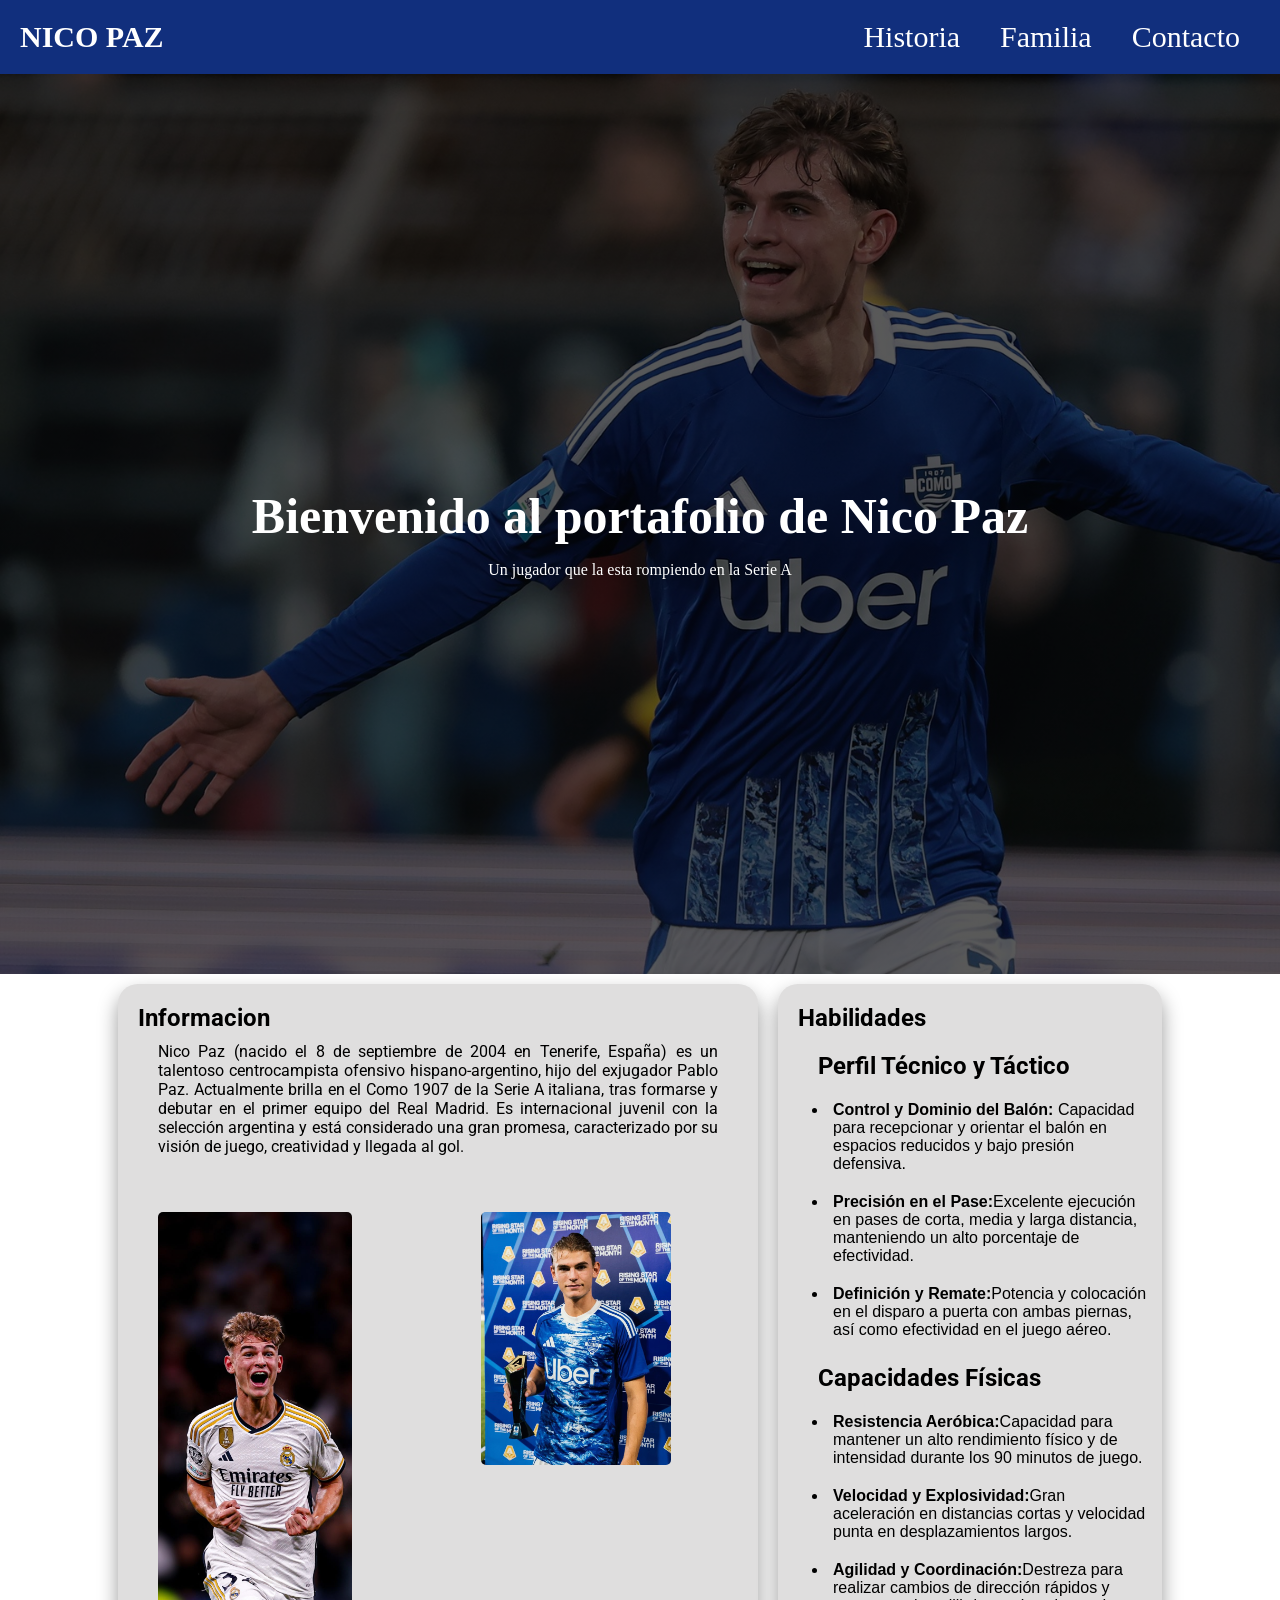
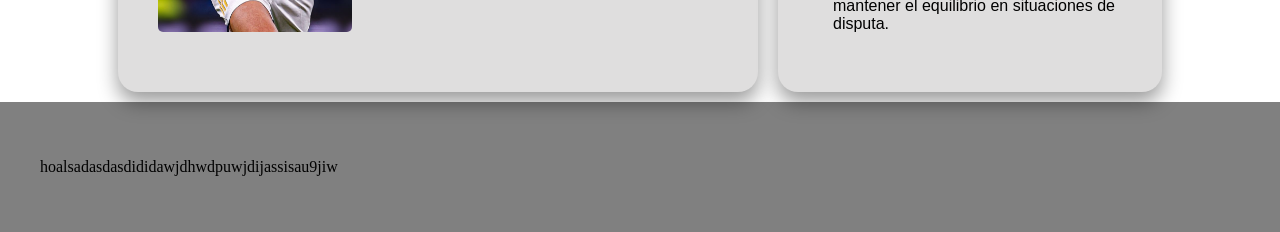
==== index.html @ 0abc28a2 "Repositorio" ====
<!DOCTYPE html>
<head>
    <meta charset="UTF-8">
    <!-- <meta name="color-scheme" content="dark light"> -->
    
    <title>Portafolio</title>
    <link rel="stylesheet" href="css/style.css">
    <link href="https://fonts.googleapis.com/css2?family=Roboto&display=swap" rel="stylesheet">

</head>
<body>
    <header class="encabezado"> 
            <div class="logo">NICO PAZ</div>
            
            <nav class="botones">
            <a  href="#">Historia</a>
            <a  href="#">Familia </a>
            <a  href="#">Contacto </a>
            </nav>
        
    </header>
    <div class="inicio">

        <div class="inicio-content">
        <h1>Bienvenido al portafolio de Nico Paz</h1>
        <p>Un jugador que la esta rompiendo en la Serie A</p>
        </div>

    </div>
    
    <section class="info">
        <div class="seccion1">
            
            <h1>Informacion</h1>
            <p>Nico Paz (nacido el 8 de septiembre de 2004 en Tenerife, España) es un talentoso centrocampista ofensivo hispano-argentino, hijo del exjugador Pablo Paz. Actualmente brilla en el Como 1907 de la Serie A italiana, tras formarse y debutar en el primer equipo del Real Madrid. Es internacional juvenil con la selección argentina y está considerado una gran promesa, caracterizado por su visión de juego, creatividad y llegada al gol.</p>
            <div class="div-img">
                <div class="marco-img">
                    <img class="imagen1" src="Imagenes/Nico Paz - Real.jpg" alt="Nico Paz Real">
                </div>

                <div class="marco-img">
                    <img class="imagen1" src="Imagenes/Nico Paz - Como.jpg" alt="Nico Paz Como">
                </div>
            </div>
            <p>  </p>
        </div>



        <div class="seccion2">
            <h1>Habilidades</h1>
            <h2>Perfil Técnico y Táctico</h2>
            <ul>
                <li><strong>Control y Dominio del Balón: </strong>Capacidad para recepcionar y orientar el balón en espacios reducidos y bajo presión defensiva.</li>
                <li><strong>Precisión en el Pase:</strong>Excelente ejecución en pases de corta, media y larga distancia, manteniendo un alto porcentaje de efectividad.</li>
                <li><strong>Definición y Remate:</strong>Potencia y colocación en el disparo a puerta con ambas piernas, así como efectividad en el juego aéreo.</li>
            </ul>
            <h2>Capacidades Físicas</h2>
            <ul>
                <li><strong>Resistencia Aeróbica:</strong>Capacidad para mantener un alto rendimiento físico y de intensidad durante los 90 minutos de juego.</li>
                <li><strong>Velocidad y Explosividad:</strong>Gran aceleración en distancias cortas y velocidad punta en desplazamientos largos.</li>
                <li><strong>Agilidad y Coordinación:</strong>Destreza para realizar cambios de dirección rápidos y mantener el equilibrio en situaciones de disputa.</li>
            </ul>

        </div>



    </section>



<Footer>
    <p>hoalsadasdasdididawjdhwdpuwjdijassisau9jiw</p>
</Footer>
</body>
---- css/style.css ----
body{
    margin: 0px;
}

footer{
    background-color: gray;
    
    padding: 40px;
}

.encabezado{
    background-color: #112F7D ;
    display: flex;
    flex-direction: row;
    align-items: center;
    justify-content: space-between; 
    padding: 20px;

}

.botones{
    display: flex;
    align-items: center;
    gap: 40px; 
    font-size: 30px;
    margin-right: 20px;
    font-family: "Lucida Bright", "Bitstream Charter", serif;
    
}

.botones a{
    color: #ffffff;
    text-decoration: none;
}
.logo{
    font-weight: bold; 
    color: white;
    font-size: 30px;

}


.inicio {
  
  background-image: linear-gradient(rgba(0, 0, 0, 0.65), rgba(0, 0, 0, 0.65)), url('../Imagenes/nico paz.jpg');
  background-repeat: no-repeat;
  background-size: cover;
  height: 100vh;
  display: flex;
  justify-content: center;
  align-items: center;
  text-align: center;
  color: white;
}

.inicio-content h1 {
    color: #ffffff;
    font-size: 50px;
    margin-bottom: 10px;
    font-family: "Copperplate", "Copperplate Gothic Light", serif;
}

.inicio-content p{
    font-family: "Copperplate", "Copperplate Gothic Light", serif;
}

.info{
    display: flex;
    justify-content: center;
    flex-direction: row;
    
}


.seccion1{
    background-color: #dfdede;
    margin: 10px;
    border-radius: 20px;
    width: 50%;
    box-shadow: #d0d0d0;
    box-shadow: 0px 10px 20px rgba(0, 0, 0, 0.4);

}

.seccion1 h1{
    font-family: 'Roboto', sans-serif;
    color: black;
    padding-left: 20px;
    margin-bottom: 10px;
}
.seccion1 p{
    font-family: 'Roboto', sans-serif;
    color: black;
    text-align: justify;
    margin-top: 0px;
    padding-left: 40px;
    padding-right: 40px;
}

.seccion2{
    background-color: #dfdede;
    margin: 10px;
    border-radius: 20px;
    width: 30%;
    box-shadow: #d0d0d0;
    box-shadow: 0px 10px 20px rgba(0, 0, 0, 0.4);
}

.seccion2 h1{
    font-family: 'Roboto', sans-serif;
    color: black;
    padding-left: 20px;
    margin-bottom: 10px;
}

.seccion2 h2{
    font-family: 'Roboto', sans-serif;
    color: black;
    padding-left: 40px;
    margin-bottom: 5px;
}

.seccion2 p{
    font-family: 'Arimo', sans-serif;
    color: black;
    text-align: justify;
    margin-top: 0px;
    padding-left: 40px;
    padding-right: 40px;
}

.seccion2 li{
    font-family: 'Arimo', sans-serif;
    color: black;
    text-align: left;
    padding: 5px;
    margin: 10px;
}

.div-img{
    display: flex;
    flex-direction: row;
    justify-content:space-between;
    max-width: 800px;
}

.imagen1{
    flex: 1;
    margin: 40px;
    width: 60%;
    height: auto;
    border-radius: 5px;
    
}
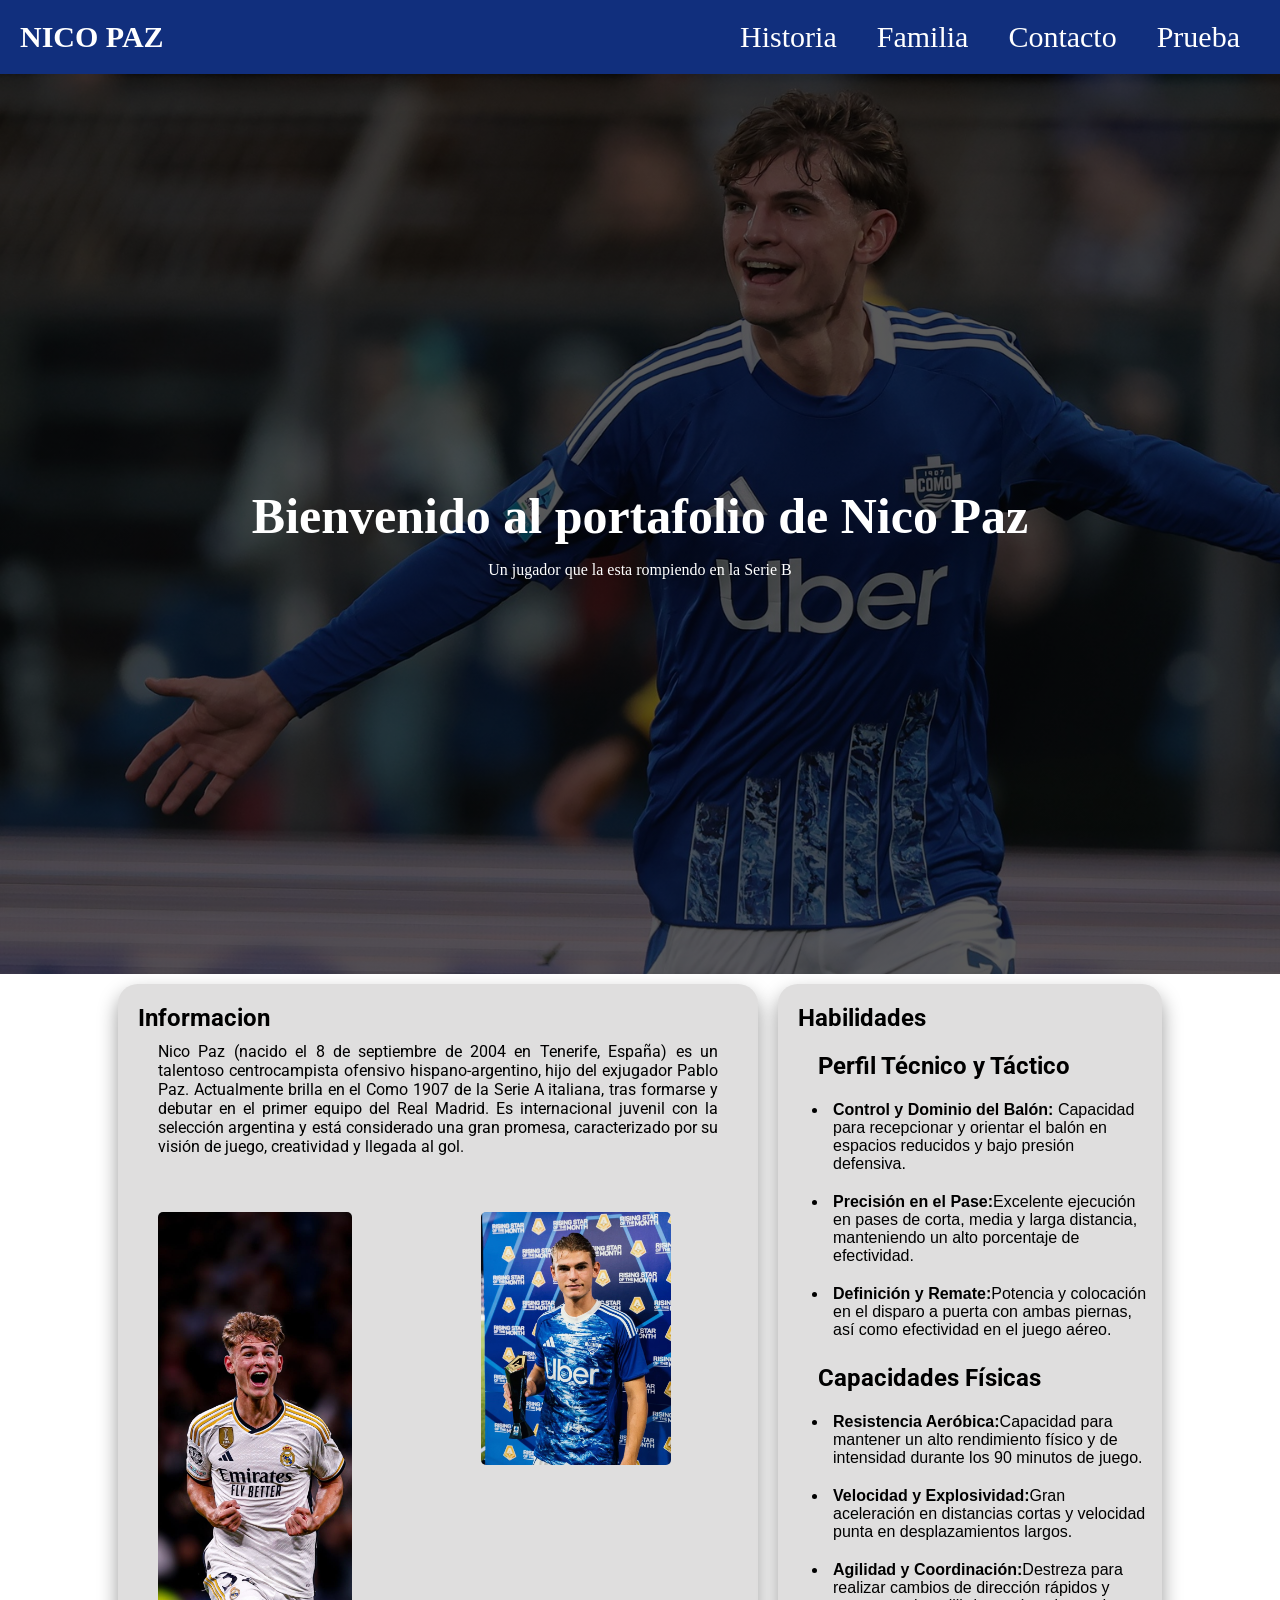
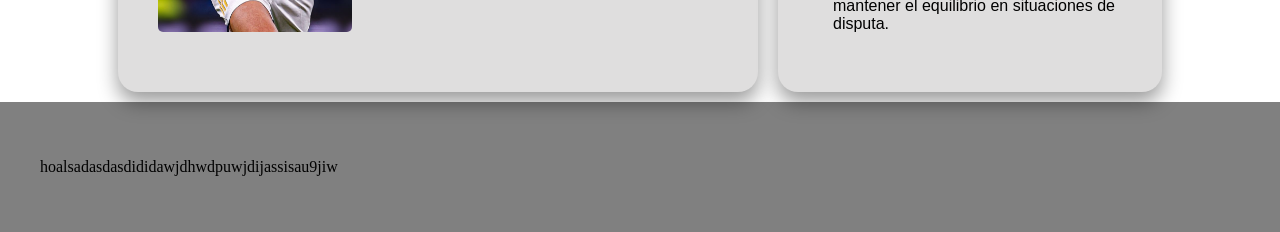
==== commit f61a0e50: "b" ====
--- a/index.html
+++ b/index.html
@@ -16,6 +16,7 @@
             <a  href="#">Historia</a>
             <a  href="#">Familia </a>
             <a  href="#">Contacto </a>
+            <a  href="#">Prueba </a>
             </nav>
         
     </header>
@@ -23,7 +24,7 @@
 
         <div class="inicio-content">
         <h1>Bienvenido al portafolio de Nico Paz</h1>
-        <p>Un jugador que la esta rompiendo en la Serie A</p>
+        <p>Un jugador que la esta rompiendo en la Serie B</p>
         </div>
 
     </div>
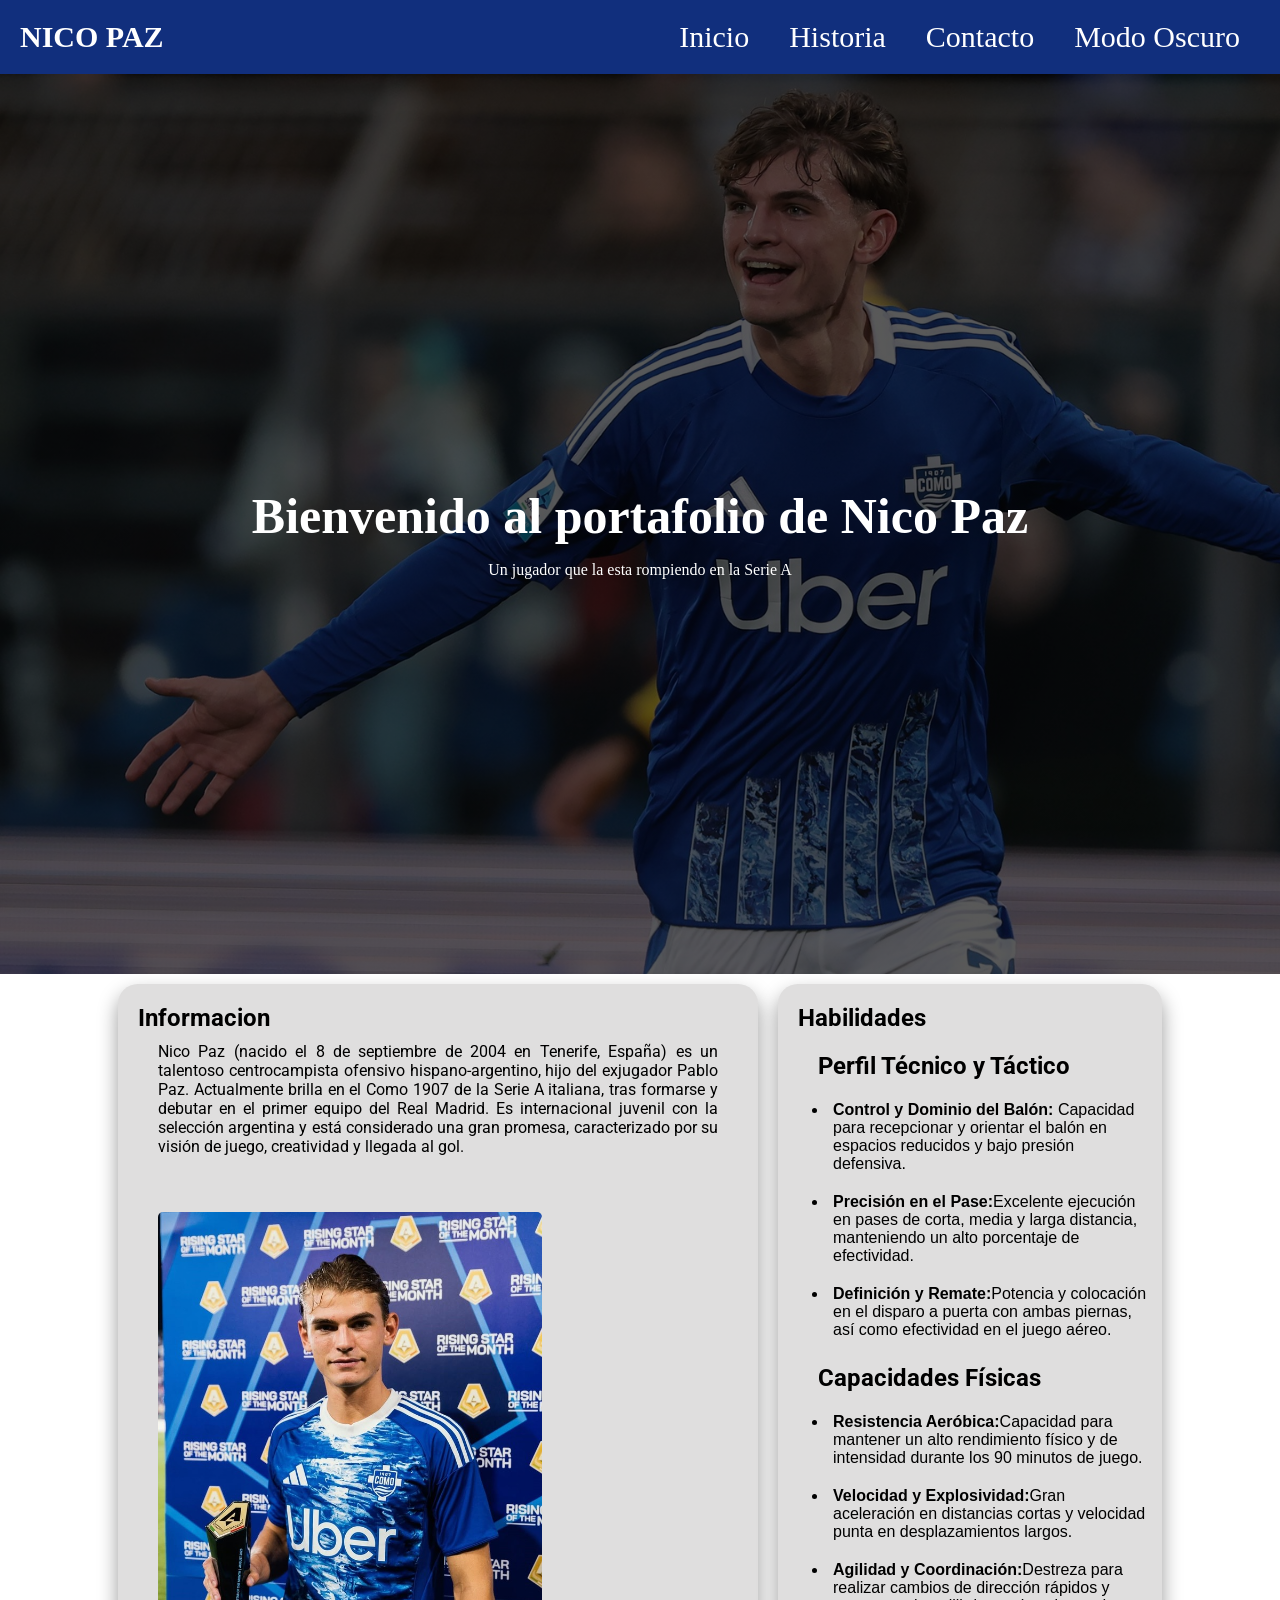
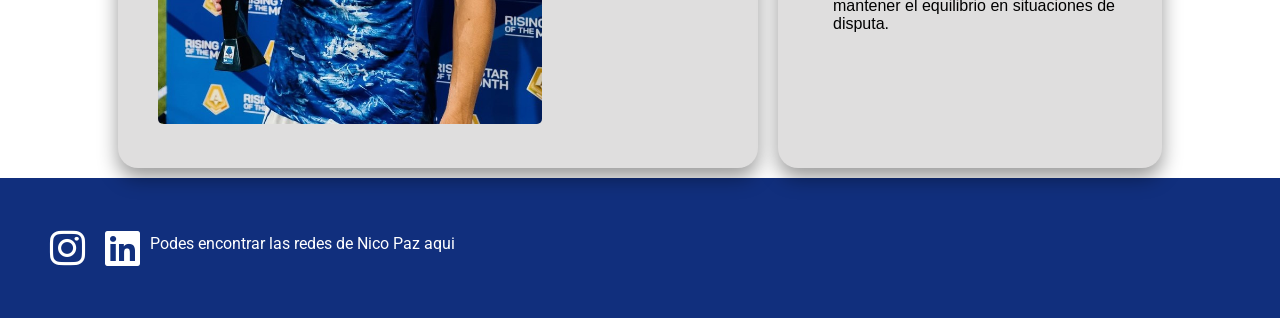
==== commit 272be2b1: "Finalizacion de colocacion de vinculos htmls" ====
--- a/index.html
+++ b/index.html
@@ -1,4 +1,5 @@
 <!DOCTYPE html>
+<html>
 <head>
     <meta charset="UTF-8">
     <!-- <meta name="color-scheme" content="dark light"> -->
@@ -6,6 +7,7 @@
     <title>Portafolio</title>
     <link rel="stylesheet" href="css/style.css">
     <link href="https://fonts.googleapis.com/css2?family=Roboto&display=swap" rel="stylesheet">
+    <link rel="stylesheet" href="https://cdnjs.cloudflare.com/ajax/libs/font-awesome/6.5.0/css/all.min.css">
 
 </head>
 <body>
@@ -13,10 +15,10 @@
             <div class="logo">NICO PAZ</div>
             
             <nav class="botones">
-            <a  href="#">Historia</a>
-            <a  href="#">Familia </a>
-            <a  href="#">Contacto </a>
-            <a  href="#">Prueba </a>
+            <a  href="index.html">Inicio</a>
+            <a  href="historia.html">Historia</a>
+            <a  href="contacto.html">Contacto </a>
+            <a  href="#">Modo Oscuro </a>
             </nav>
         
     </header>
@@ -24,7 +26,7 @@
 
         <div class="inicio-content">
         <h1>Bienvenido al portafolio de Nico Paz</h1>
-        <p>Un jugador que la esta rompiendo en la Serie B</p>
+        <p>Un jugador que la esta rompiendo en la Serie A</p>
         </div>
 
     </div>
@@ -34,16 +36,12 @@
             
             <h1>Informacion</h1>
             <p>Nico Paz (nacido el 8 de septiembre de 2004 en Tenerife, España) es un talentoso centrocampista ofensivo hispano-argentino, hijo del exjugador Pablo Paz. Actualmente brilla en el Como 1907 de la Serie A italiana, tras formarse y debutar en el primer equipo del Real Madrid. Es internacional juvenil con la selección argentina y está considerado una gran promesa, caracterizado por su visión de juego, creatividad y llegada al gol.</p>
-            <div class="div-img">
-                <div class="marco-img">
-                    <img class="imagen1" src="Imagenes/Nico Paz - Real.jpg" alt="Nico Paz Real">
-                </div>
-
+            
                 <div class="marco-img">
                     <img class="imagen1" src="Imagenes/Nico Paz - Como.jpg" alt="Nico Paz Como">
                 </div>
-            </div>
-            <p>  </p>
+            
+            
         </div>
 
 
@@ -71,7 +69,13 @@
 
 
 
-<Footer>
-    <p>hoalsadasdasdididawjdhwdpuwjdijassisau9jiw</p>
-</Footer>
-</body>+<footer>
+    <div class="contacto">
+        <a class = "fa-brands fa-instagram" href="https://instagram.com"></a>
+        <a class = "fa-brands fa-linkedin" href="https://github.com/NiquitoUTN"></a>
+        <p>Podes encontrar las redes de Nico Paz aqui</p>
+    </div>
+    
+</footer>
+</body>
+</html>
--- a/css/style.css
+++ b/css/style.css
@@ -4,11 +4,6 @@
     margin: 0px;
 }
 
-footer{
-    background-color: gray;
-    
-    padding: 40px;
-}
 
 .encabezado{
     background-color: #112F7D ;
@@ -17,6 +12,7 @@
     align-items: center;
     justify-content: space-between; 
     padding: 20px;
+    width: auto;
 
 }
 
@@ -84,6 +80,7 @@
 
 }
 
+
 .seccion1 h1{
     font-family: 'Roboto', sans-serif;
     color: black;
@@ -139,15 +136,11 @@
     margin: 10px;
 }
 
-.div-img{
-    display: flex;
-    flex-direction: row;
-    justify-content:space-between;
-    max-width: 800px;
-}
+
+
 
 .imagen1{
-    flex: 1;
+    
     margin: 40px;
     width: 60%;
     height: auto;
@@ -155,5 +148,25 @@
     
 }
 
+.contacto{
+    display: flex;
+    background-color: #112F7D;
+    padding: 40px;
+    width: auto;
+}
 
 
+.contacto p{
+    color: white;
+    font-family: 'Roboto', sans-serif;
+    
+}
+
+.contacto a {
+    text-decoration: none;
+    color: white;
+    height: 40px;
+    font-size: 40px;
+    padding: 10px;
+}
+
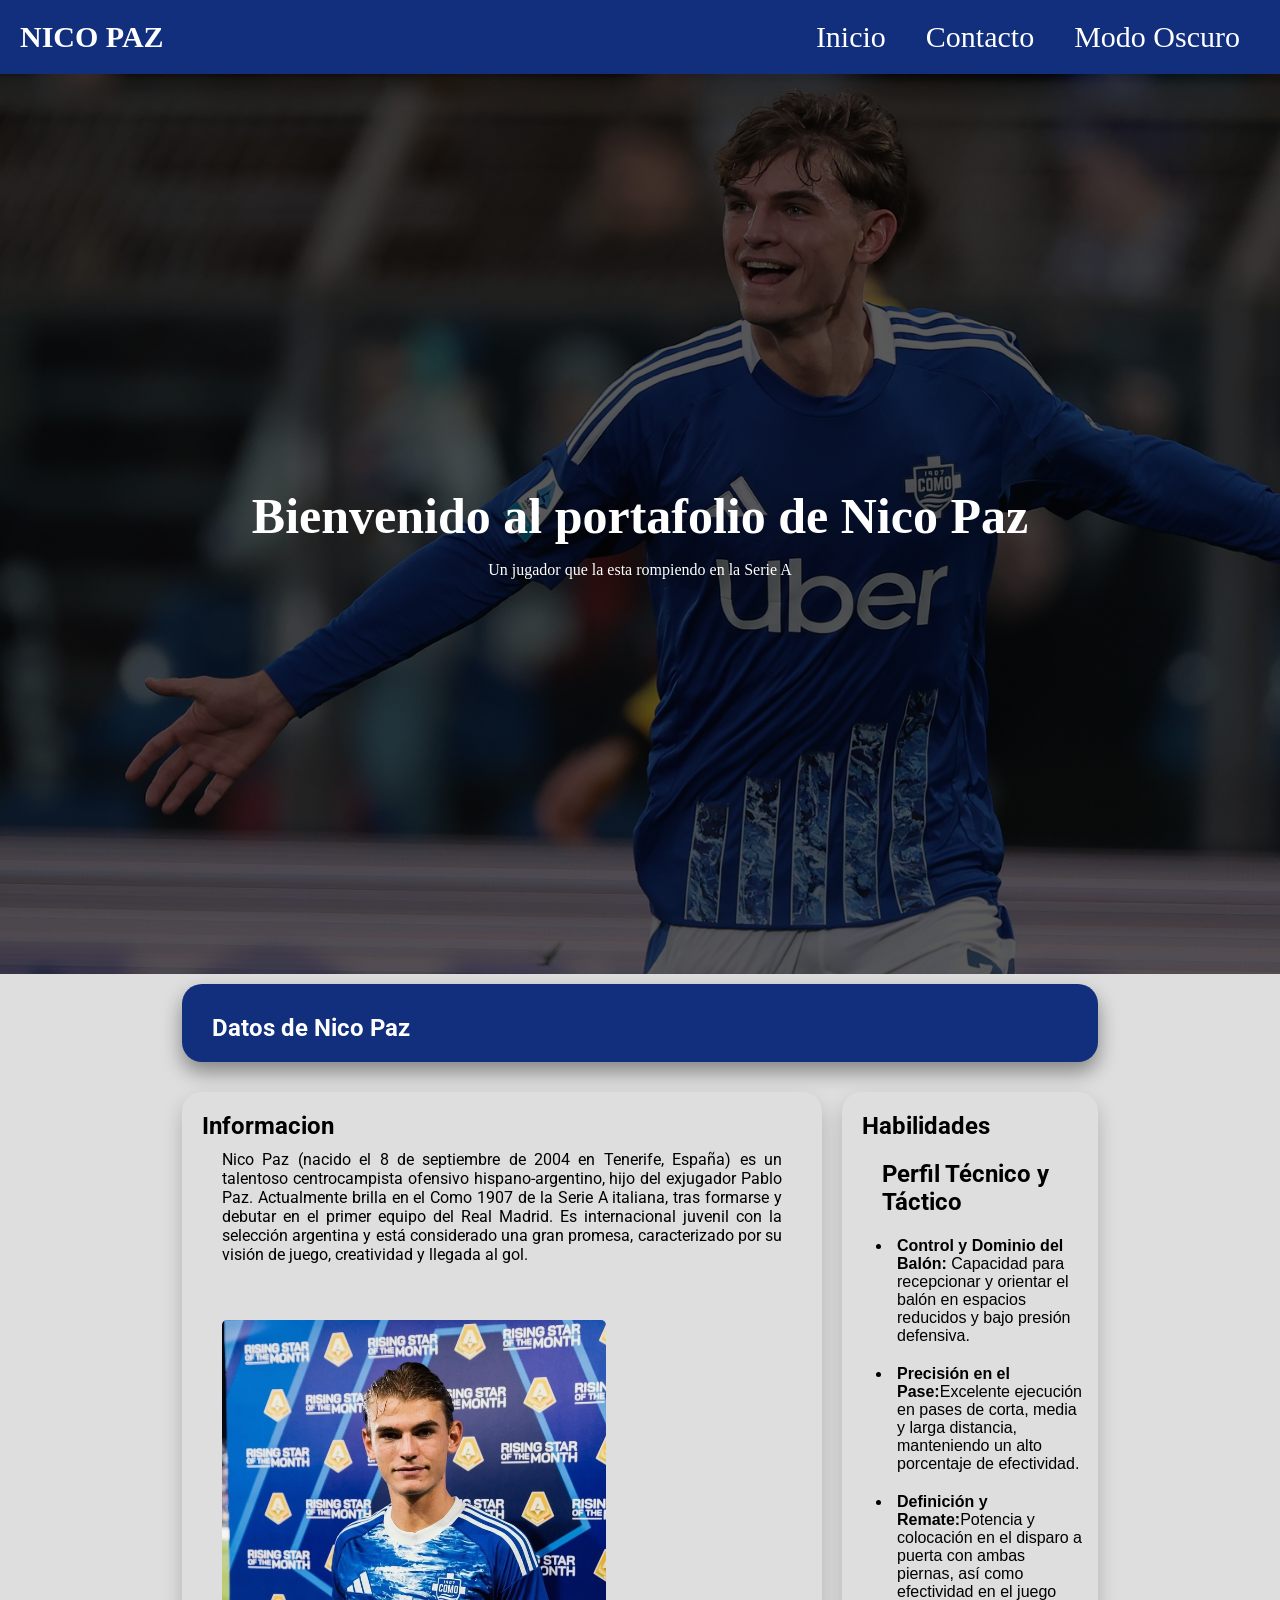
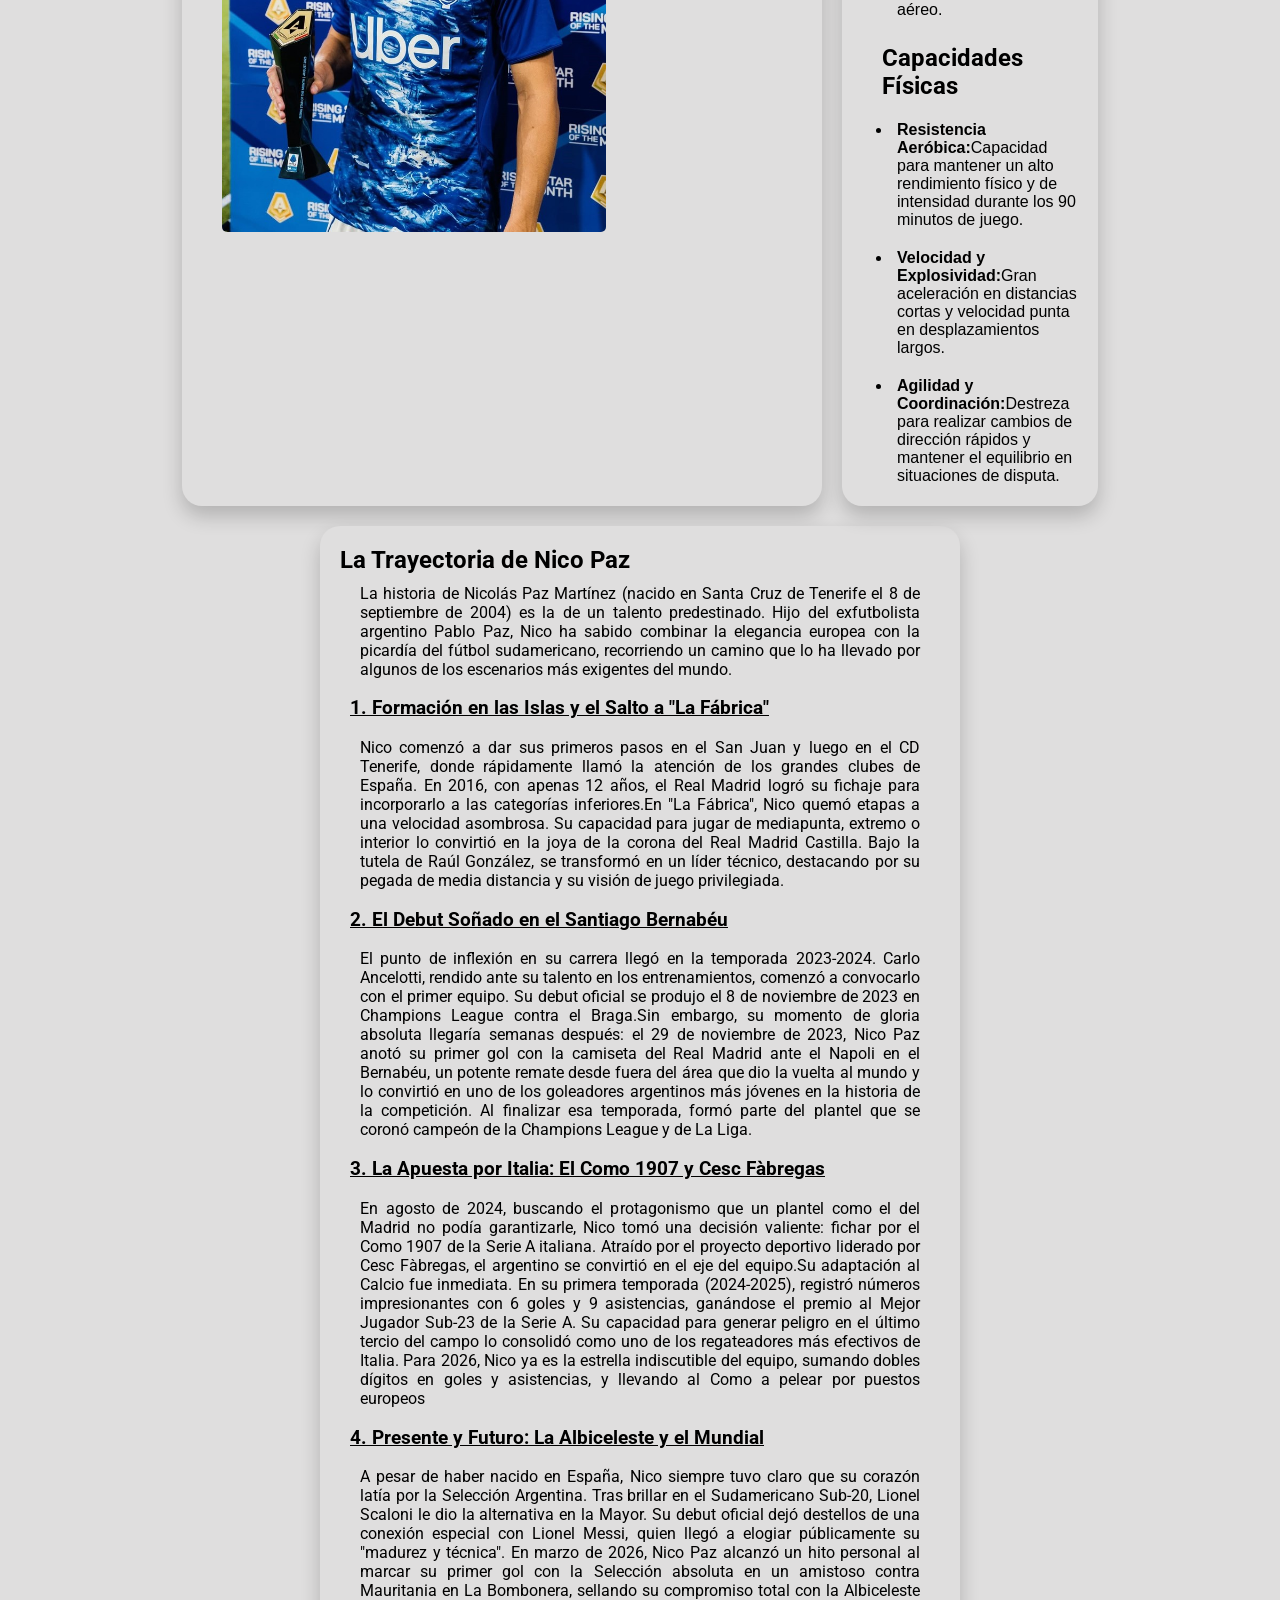
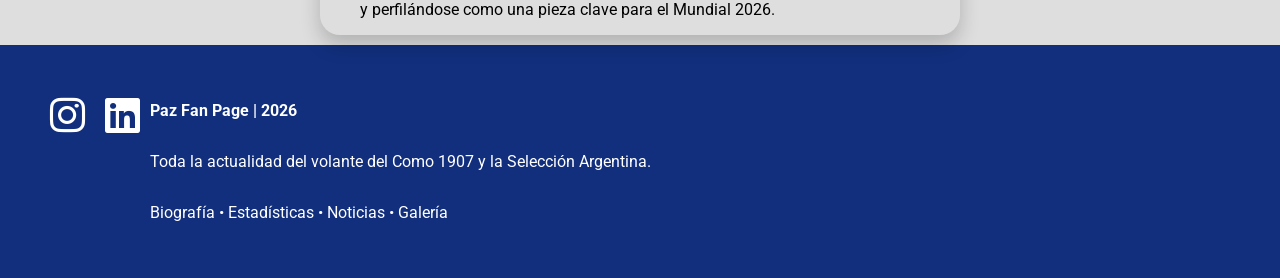
==== commit 87496471: "terminar index y stileLight" ====
--- a/index.html
+++ b/index.html
@@ -16,7 +16,6 @@
             
             <nav class="botones">
             <a  href="index.html">Inicio</a>
-            <a  href="historia.html">Historia</a>
             <a  href="contacto.html">Contacto </a>
             <a  href="#">Modo Oscuro </a>
             </nav>
@@ -31,41 +30,71 @@
 
     </div>
     
+    <article>
+        <div class="centro-titulo-info">
+        <div class="titulo-info">
+            <h1>Datos de Nico Paz</h1>
+
+        </div>
+        </div>
+    </article>
+
+
     <section class="info">
-        <div class="seccion1">
+        
+
             
-            <h1>Informacion</h1>
-            <p>Nico Paz (nacido el 8 de septiembre de 2004 en Tenerife, España) es un talentoso centrocampista ofensivo hispano-argentino, hijo del exjugador Pablo Paz. Actualmente brilla en el Como 1907 de la Serie A italiana, tras formarse y debutar en el primer equipo del Real Madrid. Es internacional juvenil con la selección argentina y está considerado una gran promesa, caracterizado por su visión de juego, creatividad y llegada al gol.</p>
-            
-                <div class="marco-img">
-                    <img class="imagen1" src="Imagenes/Nico Paz - Como.jpg" alt="Nico Paz Como">
+                <div class="seccion1">
+                    
+                    <h1>Informacion</h1>
+                    <p>Nico Paz (nacido el 8 de septiembre de 2004 en Tenerife, España) es un talentoso centrocampista ofensivo hispano-argentino, hijo del exjugador Pablo Paz. Actualmente brilla en el Como 1907 de la Serie A italiana, tras formarse y debutar en el primer equipo del Real Madrid. Es internacional juvenil con la selección argentina y está considerado una gran promesa, caracterizado por su visión de juego, creatividad y llegada al gol.</p>
+                    
+                        <div class="marco-img">
+                            <img class="imagen1" src="Imagenes/Nico Paz - Como.jpg" alt="Nico Paz Como">
+                        </div>
+                    
+                    
                 </div>
-            
-            
-        </div>
 
 
 
-        <div class="seccion2">
-            <h1>Habilidades</h1>
-            <h2>Perfil Técnico y Táctico</h2>
-            <ul>
-                <li><strong>Control y Dominio del Balón: </strong>Capacidad para recepcionar y orientar el balón en espacios reducidos y bajo presión defensiva.</li>
-                <li><strong>Precisión en el Pase:</strong>Excelente ejecución en pases de corta, media y larga distancia, manteniendo un alto porcentaje de efectividad.</li>
-                <li><strong>Definición y Remate:</strong>Potencia y colocación en el disparo a puerta con ambas piernas, así como efectividad en el juego aéreo.</li>
-            </ul>
-            <h2>Capacidades Físicas</h2>
-            <ul>
-                <li><strong>Resistencia Aeróbica:</strong>Capacidad para mantener un alto rendimiento físico y de intensidad durante los 90 minutos de juego.</li>
-                <li><strong>Velocidad y Explosividad:</strong>Gran aceleración en distancias cortas y velocidad punta en desplazamientos largos.</li>
-                <li><strong>Agilidad y Coordinación:</strong>Destreza para realizar cambios de dirección rápidos y mantener el equilibrio en situaciones de disputa.</li>
-            </ul>
+                <div class="seccion2">
+                    <h1>Habilidades</h1>
+                    <h2>Perfil Técnico y Táctico</h2>
+                    <ul>
+                        <li><strong>Control y Dominio del Balón: </strong>Capacidad para recepcionar y orientar el balón en espacios reducidos y bajo presión defensiva.</li>
+                        <li><strong>Precisión en el Pase:</strong>Excelente ejecución en pases de corta, media y larga distancia, manteniendo un alto porcentaje de efectividad.</li>
+                        <li><strong>Definición y Remate:</strong>Potencia y colocación en el disparo a puerta con ambas piernas, así como efectividad en el juego aéreo.</li>
+                    </ul>
+                    <h2>Capacidades Físicas</h2>
+                    <ul>
+                        <li><strong>Resistencia Aeróbica:</strong>Capacidad para mantener un alto rendimiento físico y de intensidad durante los 90 minutos de juego.</li>
+                        <li><strong>Velocidad y Explosividad:</strong>Gran aceleración en distancias cortas y velocidad punta en desplazamientos largos.</li>
+                        <li><strong>Agilidad y Coordinación:</strong>Destreza para realizar cambios de dirección rápidos y mantener el equilibrio en situaciones de disputa.</li>
+                    </ul>
 
-        </div>
-
+                </div>
 
 
     </section>
+            <section class="info">
+                    <div class="seccion1">
+            
+                    <h1>La Trayectoria de Nico Paz</h1>
+                    <p>La historia de Nicolás Paz Martínez (nacido en Santa Cruz de Tenerife el 8 de septiembre de 2004) es la de un talento predestinado. Hijo del exfutbolista argentino Pablo Paz, Nico ha sabido combinar la elegancia europea con la picardía del fútbol sudamericano, recorriendo un camino que lo ha llevado por algunos de los escenarios más exigentes del mundo.</p>
+                    <h3>1. Formación en las Islas y el Salto a "La Fábrica"</h3>
+                    <p>Nico comenzó a dar sus primeros pasos en el San Juan y luego en el CD Tenerife, donde rápidamente llamó la atención de los grandes clubes de España. En 2016, con apenas 12 años, el Real Madrid logró su fichaje para incorporarlo a las categorías inferiores.En "La Fábrica", Nico quemó etapas a una velocidad asombrosa. Su capacidad para jugar de mediapunta, extremo o interior lo convirtió en la joya de la corona del Real Madrid Castilla. Bajo la tutela de Raúl González, se transformó en un líder técnico, destacando por su pegada de media distancia y su visión de juego privilegiada.</p>
+                    <h3>2. El Debut Soñado en el Santiago Bernabéu</h3>
+                    <P>El punto de inflexión en su carrera llegó en la temporada 2023-2024. Carlo Ancelotti, rendido ante su talento en los entrenamientos, comenzó a convocarlo con el primer equipo. Su debut oficial se produjo el 8 de noviembre de 2023 en Champions League contra el Braga.Sin embargo, su momento de gloria absoluta llegaría semanas después: el 29 de noviembre de 2023, Nico Paz anotó su primer gol con la camiseta del Real Madrid ante el Napoli en el Bernabéu, un potente remate desde fuera del área que dio la vuelta al mundo y lo convirtió en uno de los goleadores argentinos más jóvenes en la historia de la competición. Al finalizar esa temporada, formó parte del plantel que se coronó campeón de la Champions League y de La Liga.</P>
+                    <h3>3. La Apuesta por Italia: El Como 1907 y Cesc Fàbregas</h3>
+                    <p>En agosto de 2024, buscando el protagonismo que un plantel como el del Madrid no podía garantizarle, Nico tomó una decisión valiente: fichar por el Como 1907 de la Serie A italiana. Atraído por el proyecto deportivo liderado por Cesc Fàbregas, el argentino se convirtió en el eje del equipo.Su adaptación al Calcio fue inmediata. En su primera temporada (2024-2025), registró números impresionantes con 6 goles y 9 asistencias, ganándose el premio al Mejor Jugador Sub-23 de la Serie A. Su capacidad para generar peligro en el último tercio del campo lo consolidó como uno de los regateadores más efectivos de Italia. Para 2026, Nico ya es la estrella indiscutible del equipo, sumando dobles dígitos en goles y asistencias, y llevando al Como a pelear por puestos europeos</p>
+                    <h3>4. Presente y Futuro: La Albiceleste y el Mundial</h3>
+                    <p>A pesar de haber nacido en España, Nico siempre tuvo claro que su corazón latía por la Selección Argentina. Tras brillar en el Sudamericano Sub-20, Lionel Scaloni le dio la alternativa en la Mayor. Su debut oficial dejó destellos de una conexión especial con Lionel Messi, quien llegó a elogiar públicamente su "madurez y técnica".
+
+En marzo de 2026, Nico Paz alcanzó un hito personal al marcar su primer gol con la Selección absoluta en un amistoso contra Mauritania en La Bombonera, sellando su compromiso total con la Albiceleste y perfilándose como una pieza clave para el Mundial 2026.</p>
+                </div>
+            </section>
+
 
 
 
@@ -73,7 +102,11 @@
     <div class="contacto">
         <a class = "fa-brands fa-instagram" href="https://instagram.com"></a>
         <a class = "fa-brands fa-linkedin" href="https://github.com/NiquitoUTN"></a>
-        <p>Podes encontrar las redes de Nico Paz aqui</p>
+        <div class="text-footer">
+        <p><strong>Paz Fan Page | 2026 </strong></p>
+        <p>Toda la actualidad del volante del Como 1907 y la Selección Argentina.</p>
+        <p>Biografía • Estadísticas • Noticias • Galería</p>
+        </div>
     </div>
     
 </footer>
--- a/css/style.css
+++ b/css/style.css
@@ -2,8 +2,14 @@
 
 body{
     margin: 0px;
-}
-
+    background-color: #dfdede;
+}
+h3{
+    padding-left: 30px;
+    text-decoration: underline;
+    color:#000000;
+    font-family: 'Roboto', sans-serif;
+}
 
 .encabezado{
     background-color: #112F7D ;
@@ -32,11 +38,19 @@
 }
 .logo{
     font-weight: bold; 
-    color: white;
+    color: #ffffff;
     font-size: 30px;
 
 }
 
+.imagen1{
+    
+    margin: 40px;
+    width: 60%;
+    height: auto;
+    border-radius: 5px;
+    
+}
 
 .inicio {
   
@@ -48,7 +62,7 @@
   justify-content: center;
   align-items: center;
   text-align: center;
-  color: white;
+  color: #ffffff;
 }
 
 .inicio-content h1 {
@@ -61,6 +75,33 @@
 .inicio-content p{
     font-family: "Copperplate", "Copperplate Gothic Light", serif;
 }
+
+.centro-titulo-info{
+    display: flex;
+    justify-content: center;
+}
+
+.titulo-info {
+    margin: 10px;
+    margin-bottom: 20px;
+    padding: 10px;
+    border-radius: 20px;
+    background-color: #112F7D;
+    box-shadow: 0px 10px 20px rgba(0, 0, 0, 0.4);
+    display: flex;
+    align-items: center;
+    width: 70%;
+}
+.titulo-info h1{
+    font-family: 'Roboto', sans-serif;
+    color: #ffffff;
+    padding-left: 20px;
+    margin-bottom: 10px;
+    
+    
+}
+
+
 
 .info{
     display: flex;
@@ -76,20 +117,20 @@
     border-radius: 20px;
     width: 50%;
     box-shadow: #d0d0d0;
-    box-shadow: 0px 10px 20px rgba(0, 0, 0, 0.4);
+    box-shadow: 0px 10px 20px rgba(0, 0, 0, 0.2);
 
 }
 
 
 .seccion1 h1{
     font-family: 'Roboto', sans-serif;
-    color: black;
+    color: #000000;
     padding-left: 20px;
     margin-bottom: 10px;
 }
 .seccion1 p{
     font-family: 'Roboto', sans-serif;
-    color: black;
+    color: #000000;
     text-align: justify;
     margin-top: 0px;
     padding-left: 40px;
@@ -100,28 +141,31 @@
     background-color: #dfdede;
     margin: 10px;
     border-radius: 20px;
-    width: 30%;
+    width: 20%;
     box-shadow: #d0d0d0;
-    box-shadow: 0px 10px 20px rgba(0, 0, 0, 0.4);
+    box-shadow: 0px 10px 20px rgba(0, 0, 0, 0.2);
+    position: sticky;
+    top: 20px;
+    height: fit-content;
 }
 
 .seccion2 h1{
     font-family: 'Roboto', sans-serif;
-    color: black;
+    color: #000000;
     padding-left: 20px;
     margin-bottom: 10px;
 }
 
 .seccion2 h2{
     font-family: 'Roboto', sans-serif;
-    color: black;
+    color: #000000;
     padding-left: 40px;
     margin-bottom: 5px;
 }
 
 .seccion2 p{
     font-family: 'Arimo', sans-serif;
-    color: black;
+    color: #000000;
     text-align: justify;
     margin-top: 0px;
     padding-left: 40px;
@@ -130,23 +174,12 @@
 
 .seccion2 li{
     font-family: 'Arimo', sans-serif;
-    color: black;
+    color: #000000;
     text-align: left;
     padding: 5px;
     margin: 10px;
 }
 
-
-
-
-.imagen1{
-    
-    margin: 40px;
-    width: 60%;
-    height: auto;
-    border-radius: 5px;
-    
-}
 
 .contacto{
     display: flex;
@@ -157,16 +190,23 @@
 
 
 .contacto p{
-    color: white;
+    color: #ffffff;
     font-family: 'Roboto', sans-serif;
     
 }
 
 .contacto a {
     text-decoration: none;
-    color: white;
+    color: #ffffff;
     height: 40px;
     font-size: 40px;
     padding: 10px;
 }
 
+.text-footer{
+    display: flex;
+    flex-direction: column;
+    padding: 0px;
+    margin: 0px;
+}
+
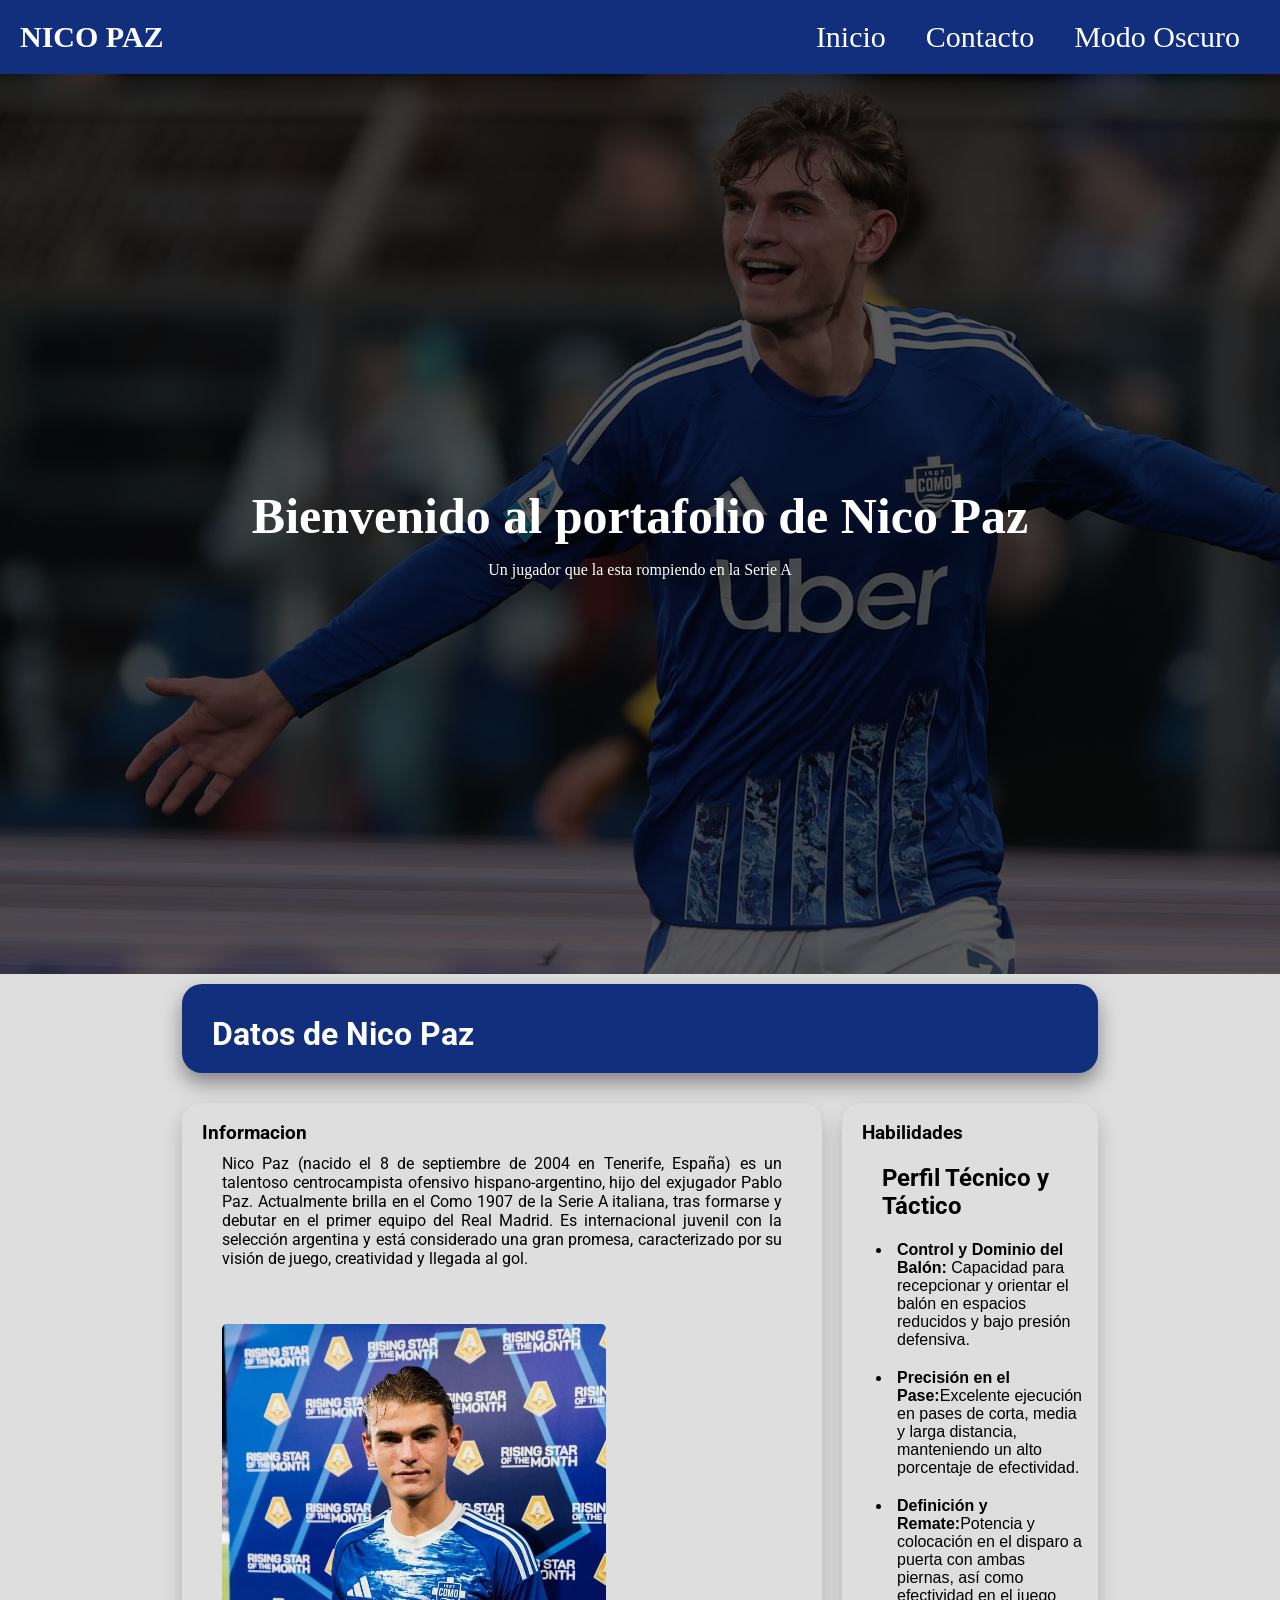
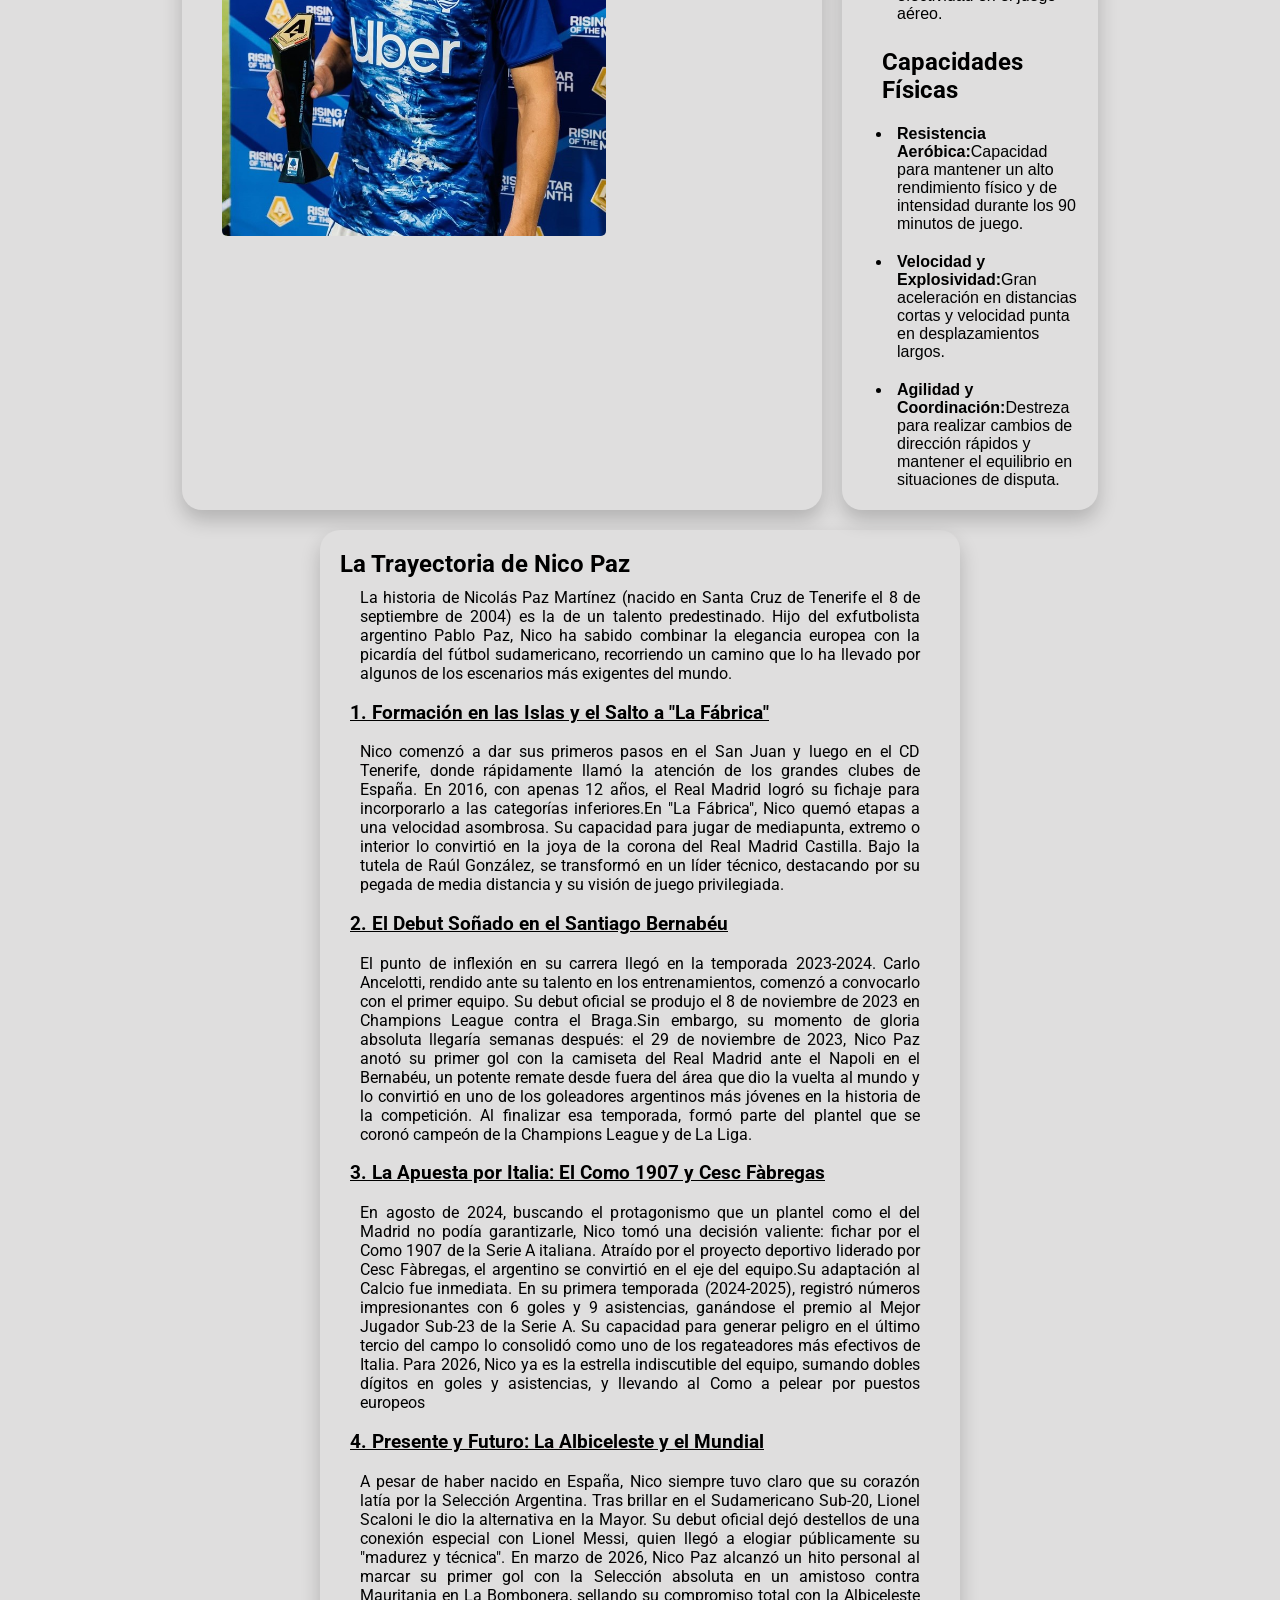
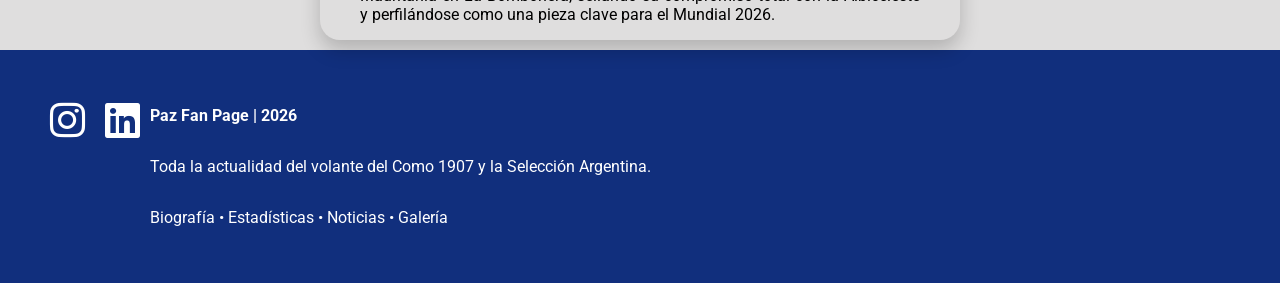
==== commit 7f349376: "Actualizacion final de Index" ====
--- a/index.html
+++ b/index.html
@@ -30,21 +30,21 @@
 
     </div>
     
-    <article>
+    <div>
         <div class="centro-titulo-info">
         <div class="titulo-info">
             <h1>Datos de Nico Paz</h1>
 
         </div>
         </div>
-    </article>
+    </div>
 
 
     <section class="info">
         
 
             
-                <div class="seccion1">
+                <article class="seccion1">
                     
                     <h1>Informacion</h1>
                     <p>Nico Paz (nacido el 8 de septiembre de 2004 en Tenerife, España) es un talentoso centrocampista ofensivo hispano-argentino, hijo del exjugador Pablo Paz. Actualmente brilla en el Como 1907 de la Serie A italiana, tras formarse y debutar en el primer equipo del Real Madrid. Es internacional juvenil con la selección argentina y está considerado una gran promesa, caracterizado por su visión de juego, creatividad y llegada al gol.</p>
@@ -54,11 +54,11 @@
                         </div>
                     
                     
-                </div>
+                </article>
 
 
 
-                <div class="seccion2">
+                <aside class="seccion2">
                     <h1>Habilidades</h1>
                     <h2>Perfil Técnico y Táctico</h2>
                     <ul>
@@ -73,7 +73,7 @@
                         <li><strong>Agilidad y Coordinación:</strong>Destreza para realizar cambios de dirección rápidos y mantener el equilibrio en situaciones de disputa.</li>
                     </ul>
 
-                </div>
+                </aside>
 
 
     </section>
